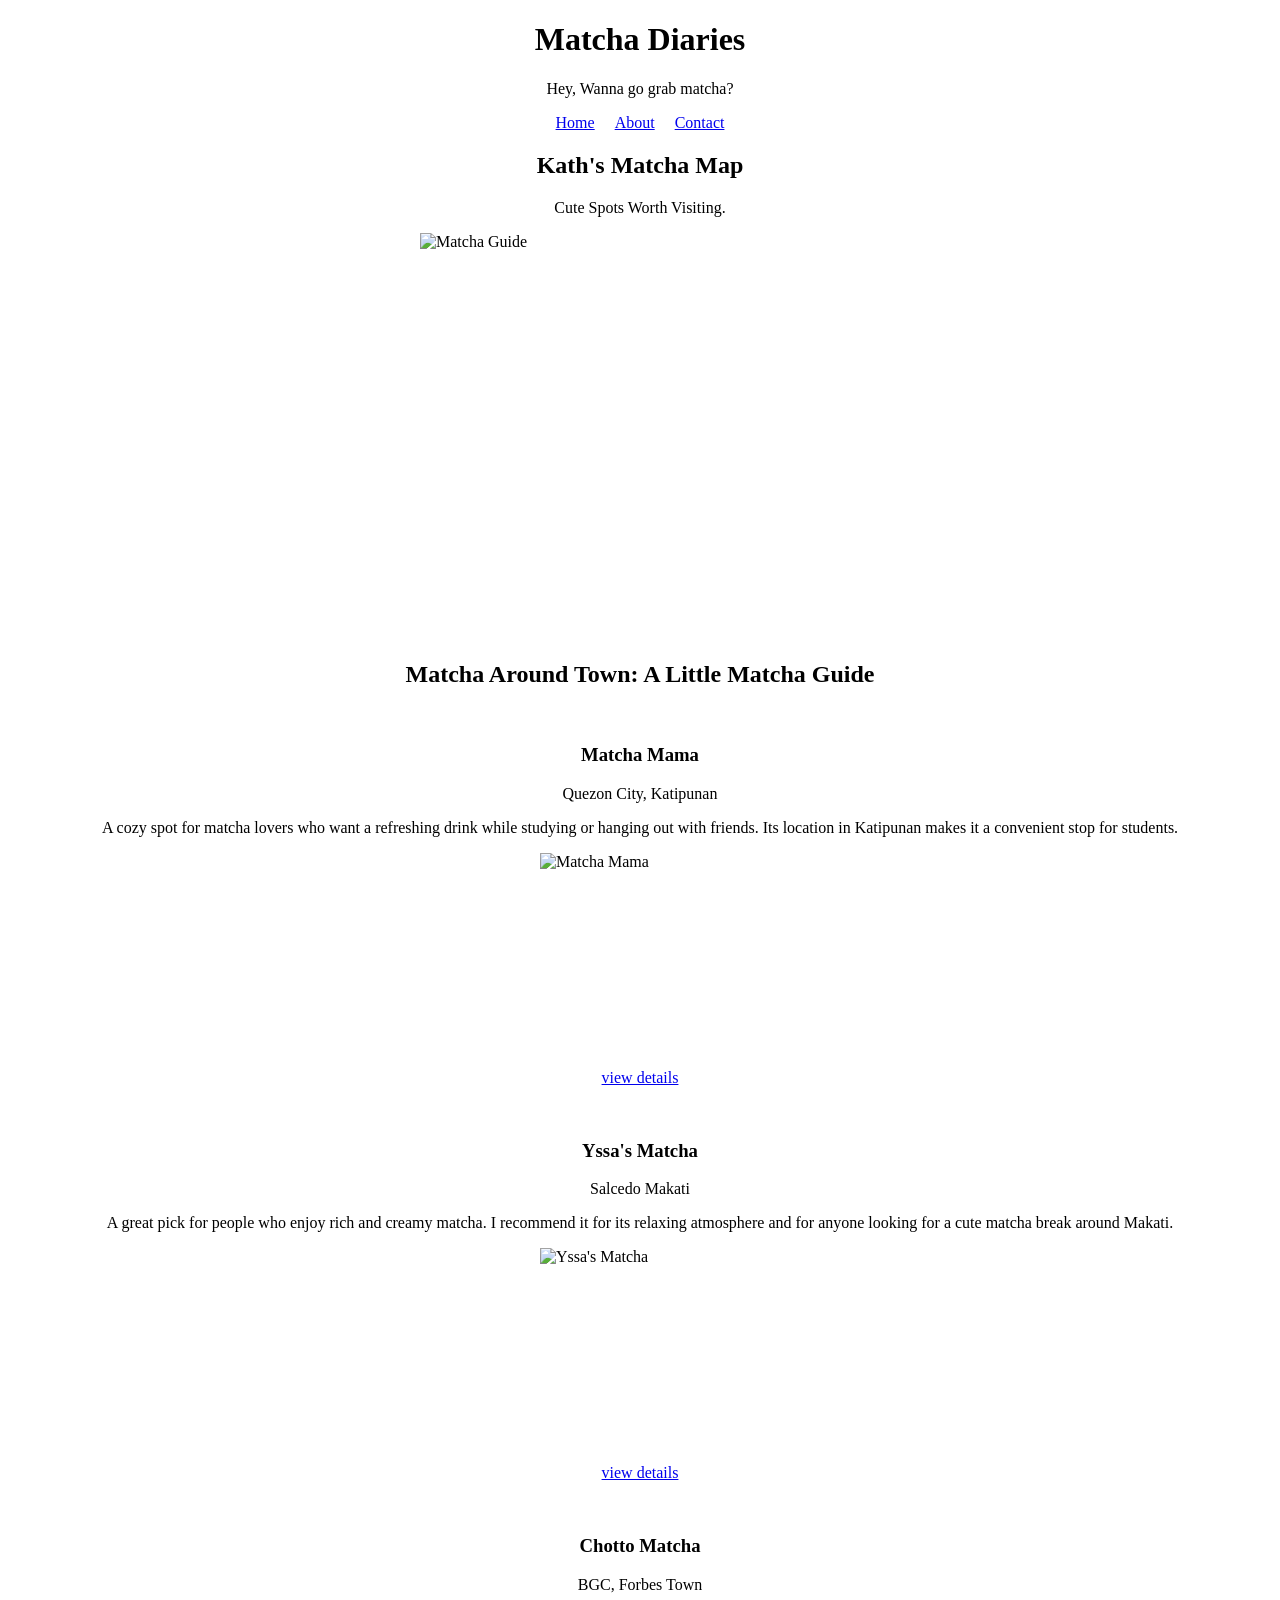
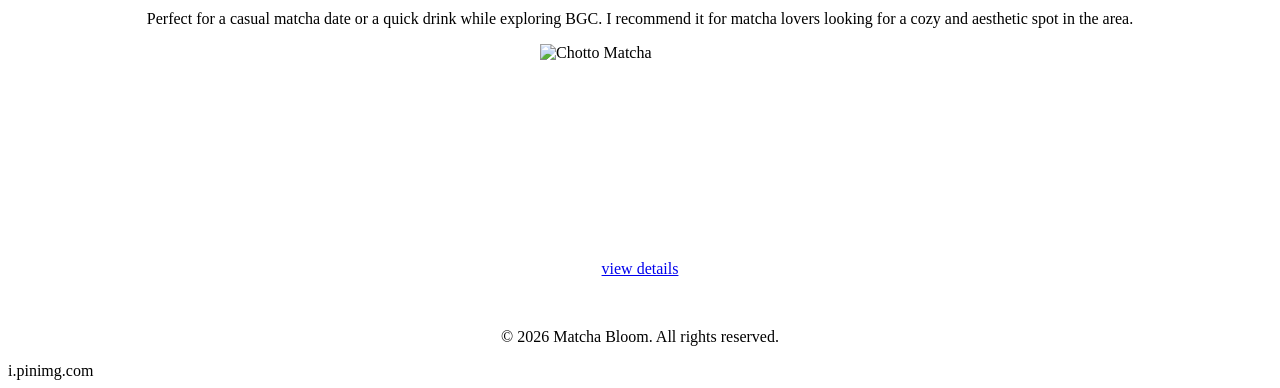
==== index.html @ 276eb251 "Add Matcha Diaries places pages" ====
<!DOCTYPE html>
<html lang="en">

<head>
    <meta charset="UTF-8">
    <meta name="viewport" content="width=device-width, initial-scale=1.0">
    <title>Matcha Bloom</title>
</head>

<body>

    <header>

        <h1 style="text-align: center;">Matcha Diaries</h1>

        <p style="text-align: center;">
            Hey, Wanna go grab matcha?
        </p>

        <nav>
            <ul style="list-style-type: none; display: flex; justify-content: center; gap: 20px; padding: 0;">
                <li><a href="index.html">Home</a></li>
                <li><a href="about.html">About</a></li>
                <li><a href="contact.html">Contact</a></li>
            </ul>
        </nav>

    </header>

    <main>

        <section>
            <h2 style="text-align: center;">Kath's Matcha Map</h2>

            <p style="text-align: center;">
                Cute Spots Worth Visiting.
            </p>

            <img
                src="https://i.pinimg.com/736x/76/2f/31/762f312316159386f76bdb822e0fd903.jpg"
                alt="Matcha Guide"
                width="440"
                height="390"
                style="display: block; margin: 0 auto;"
            >
        </section>

        <br>

        <h2 style="text-align: center;">
            Matcha Around Town: A Little Matcha Guide
        </h2>

        <br>

        <article>
            <h3 style="text-align: center;">Matcha Mama</h3>

            <p style="text-align: center;">
                Quezon City, Katipunan
            </p>

            <p style="text-align: center;">
                A cozy spot for matcha lovers who want a refreshing drink while studying or hanging out with friends.
                Its location in Katipunan makes it a convenient stop for students.
            </p>

            <img
                src="https://lh3.googleusercontent.com/gps-cs-s/AHRPTWlgL-9im_DPPwadS7R16ZFhmi3ZF8VlJ5QzY-qSgIMRmGxxDAw3qnhK0bXBF7n3vlIObvc5PG_6pJaR5ru_okrdhHHp8z4q9GTPbGgtAvFcp2HGwFXoVeqW3Q_lIAGicSPUVOV96bHyBTAB=s1360-w1360-h1020-rw"
                alt="Matcha Mama"
                width="200"
                height="200"
                style="display: block; margin: 0 auto;"
            >
            <p style="text-align: center;"><a href="places/Matcha-Mama.html">view details</a></p>
        </article>

        <br>

        <article>
            <h3 style="text-align: center;">Yssa's Matcha</h3>

            <p style="text-align: center;">
                Salcedo Makati
            </p>

            <p style="text-align: center;">
                A great pick for people who enjoy rich and creamy matcha.
                I recommend it for its relaxing atmosphere and for anyone looking for a cute matcha break around Makati.
            </p>

            <img
                src="https://encrypted-tbn0.gstatic.com/images?q=tbn:ANd9GcSs-7i6i_1rNOAeMB10z0oODsPNltM21rv3yYDmJkPSEdg2WrZWRE9oPMEv&s=10"
                alt="Yssa's Matcha"
                width="200"
                height="200"
                style="display: block; margin: 0 auto;"
            >
             <p style="text-align: center;"><a href="places/Yssas-Matcha.html">view details</a></p>
        </article>

        <br>

        <article>
            <h3 style="text-align: center;">Chotto Matcha</h3>

            <p style="text-align: center;">
                BGC, Forbes Town
            </p>

            <p style="text-align: center;">
                Perfect for a casual matcha date or a quick drink while exploring BGC.
                I recommend it for matcha lovers looking for a cozy and aesthetic spot in the area.
            </p>

            <img
                src="https://preview.redd.it/thoughts-on-chotto-matcha-v0-39ij6lg7xdmf1.jpeg?width=1080&crop=smart&auto=webp&s=4174bb17bd54686600e41b7baa4fd7445a113a6c"
                alt="Chotto Matcha"
                width="200"
                height="200"
                style="display: block; margin: 0 auto;"
            >
            <p style="text-align: center;"><a href="places/Chotto-Matcha.html">view details</a></p>
        </article>

        <br>

    </main>

    <footer>
        <p style="text-align: center;">
            &copy; 2026 Matcha Bloom. All rights reserved.
        </p>
    </footer>

</body>

</html>
i.pinimg.com
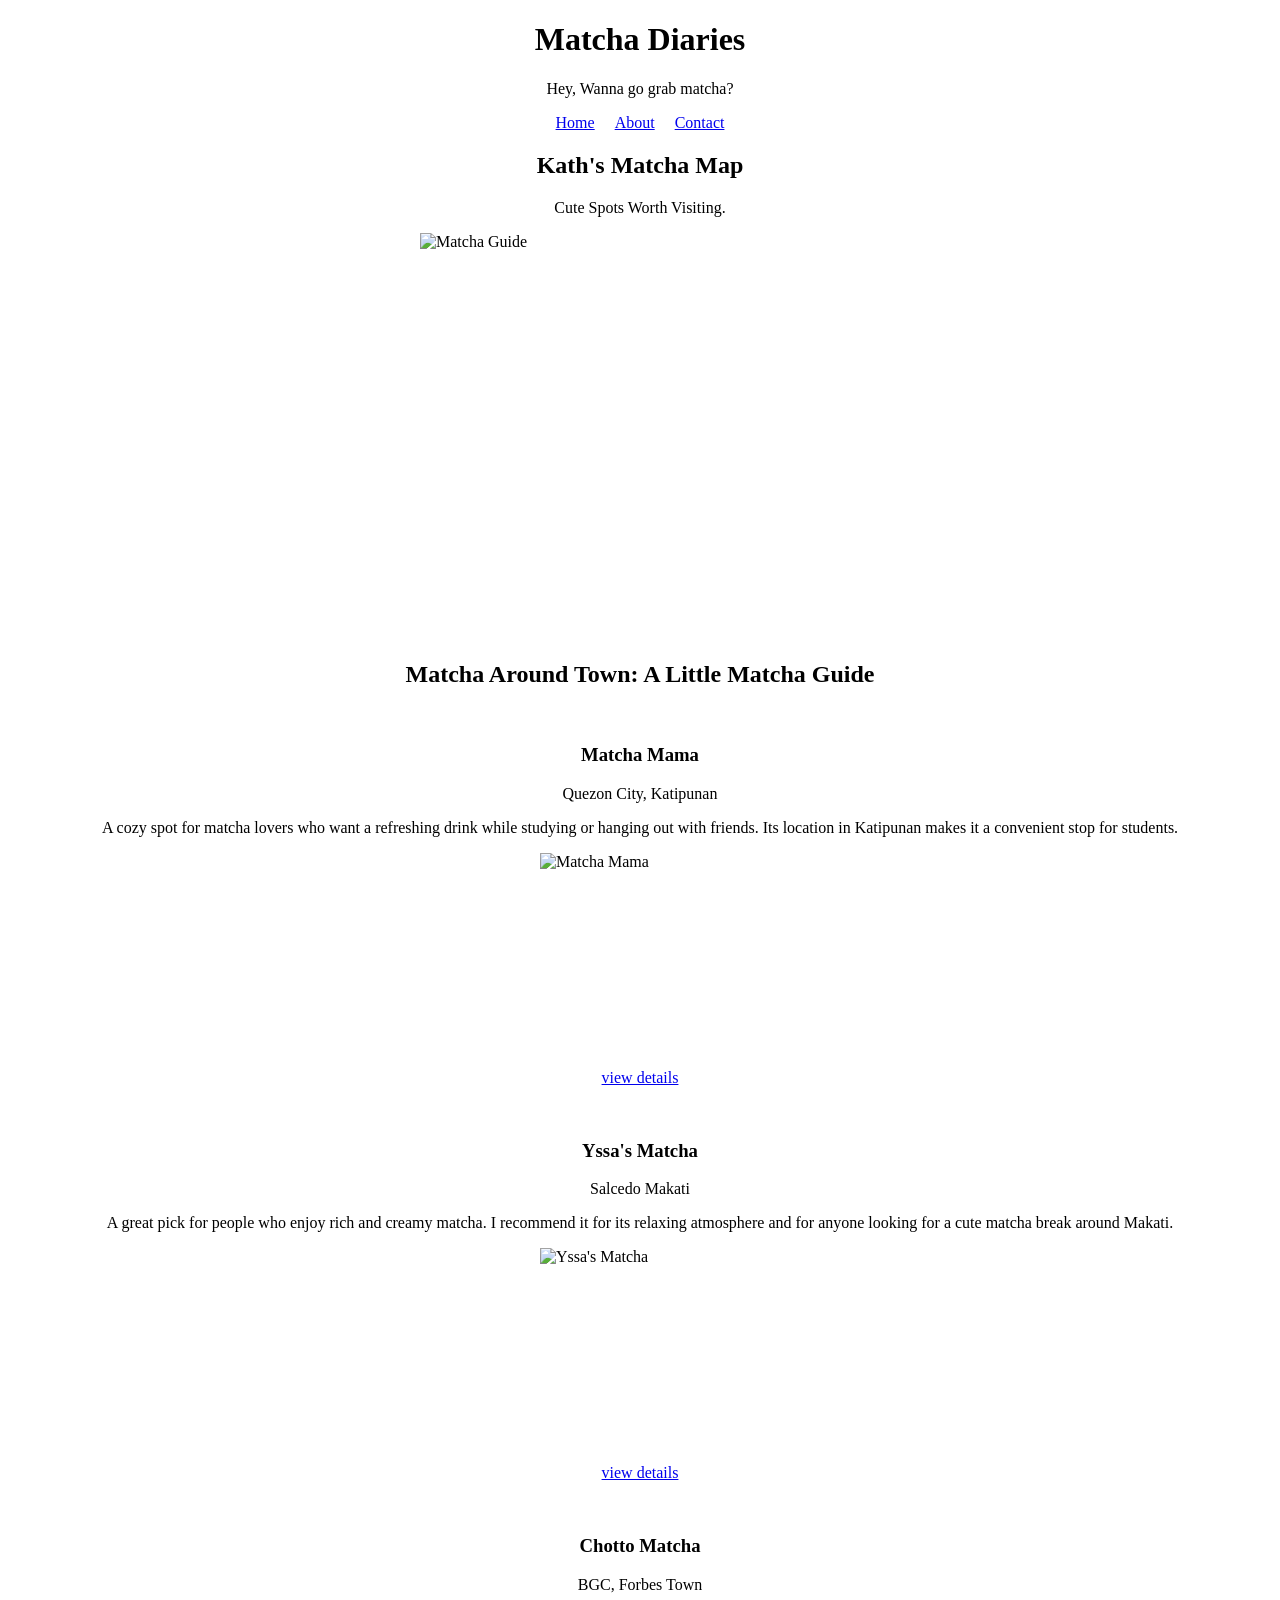
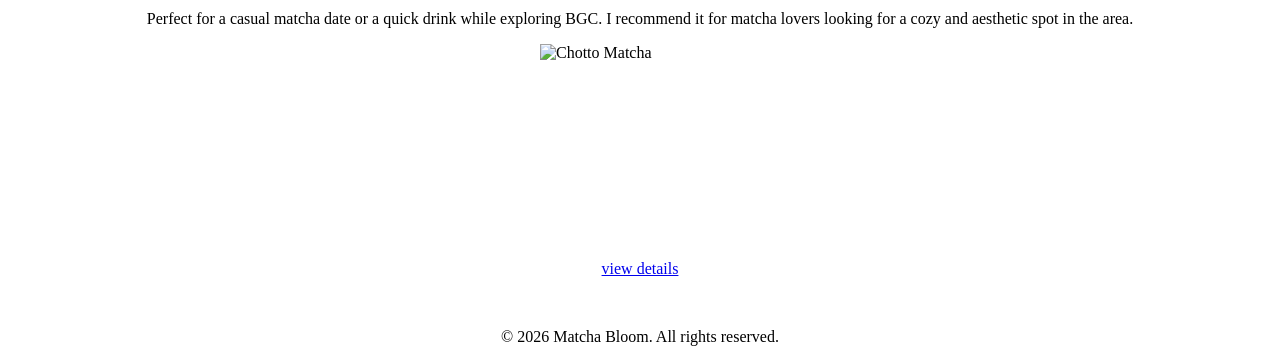
==== commit c3de0551: "Update page" ====
--- a/index.html
+++ b/index.html
@@ -96,7 +96,7 @@
                 height="200"
                 style="display: block; margin: 0 auto;"
             >
-             <p style="text-align: center;"><a href="places/Yssas-Matcha.html">view details</a></p>
+             <p style="text-align: center;"><a href="places/Yssa's-Matcha.html">view details</a></p>
         </article>
 
         <br>
@@ -136,4 +136,3 @@
 </body>
 
 </html>
-i.pinimg.com
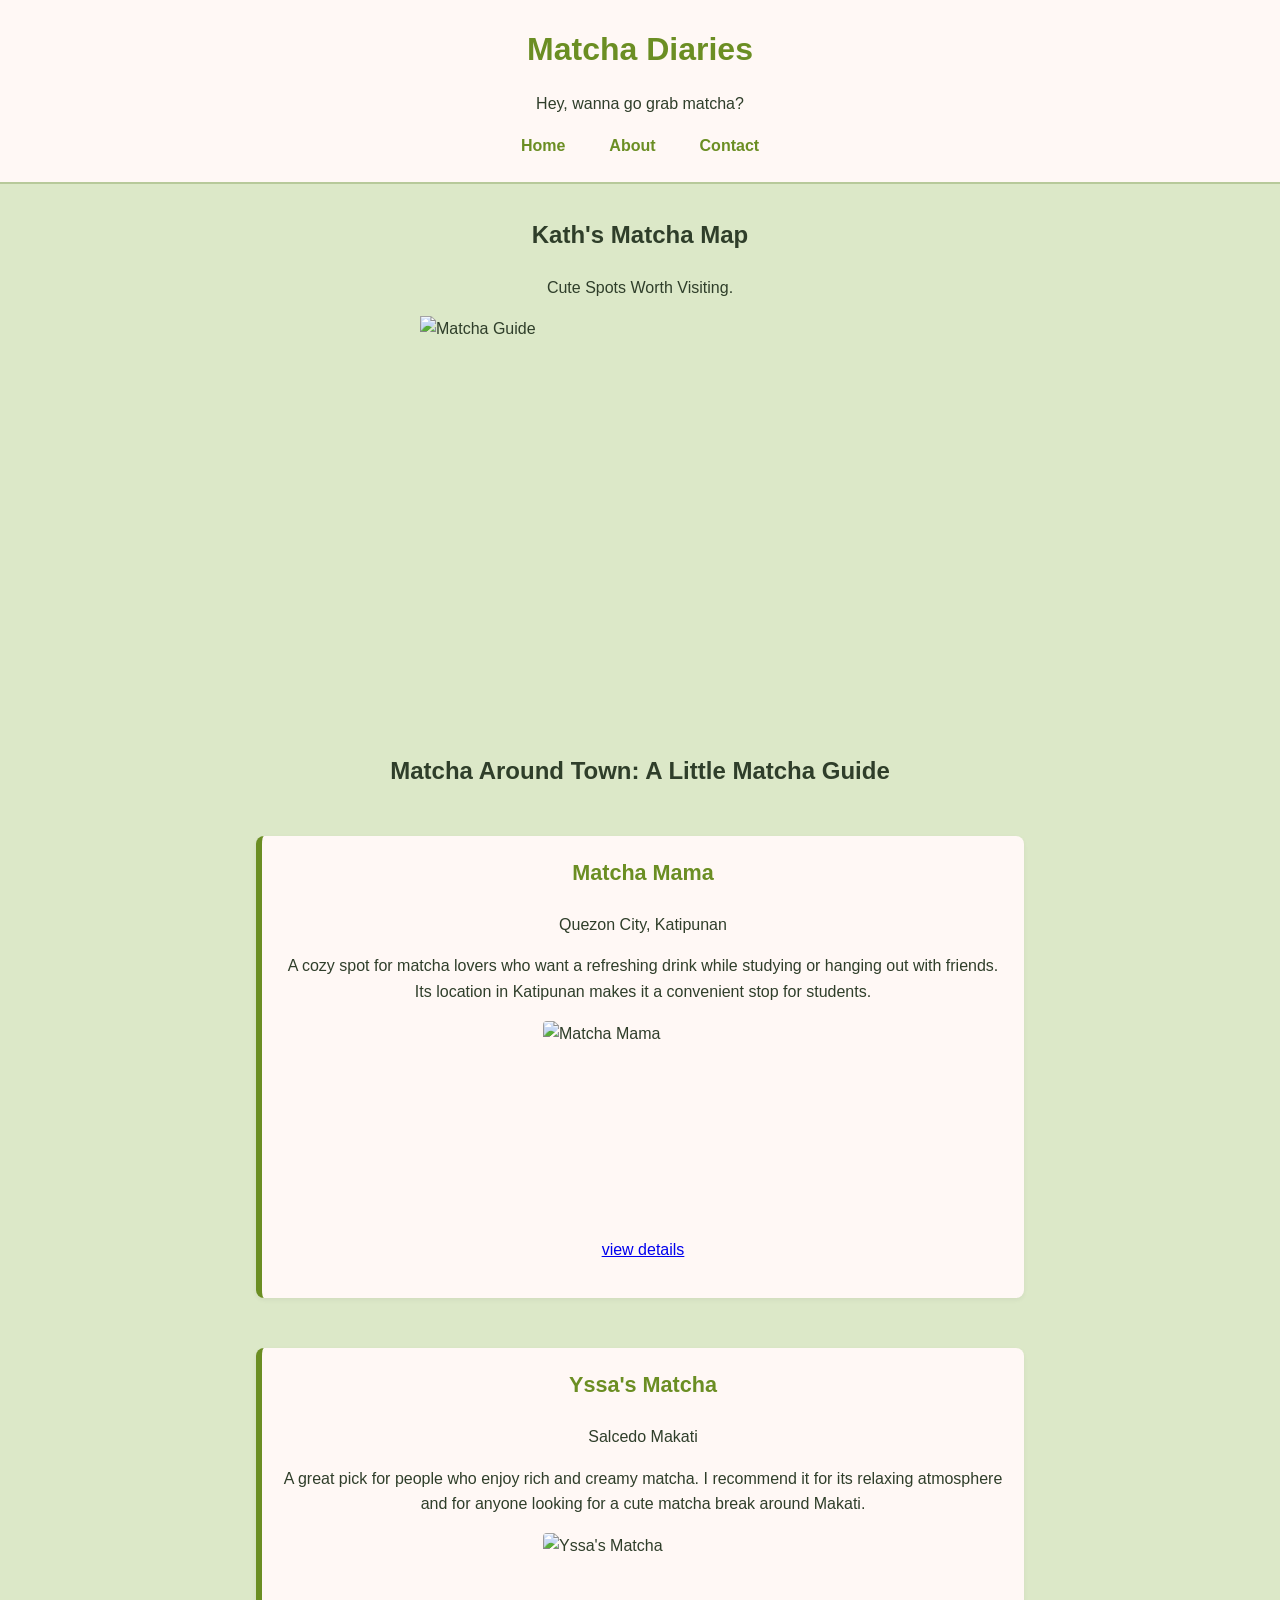
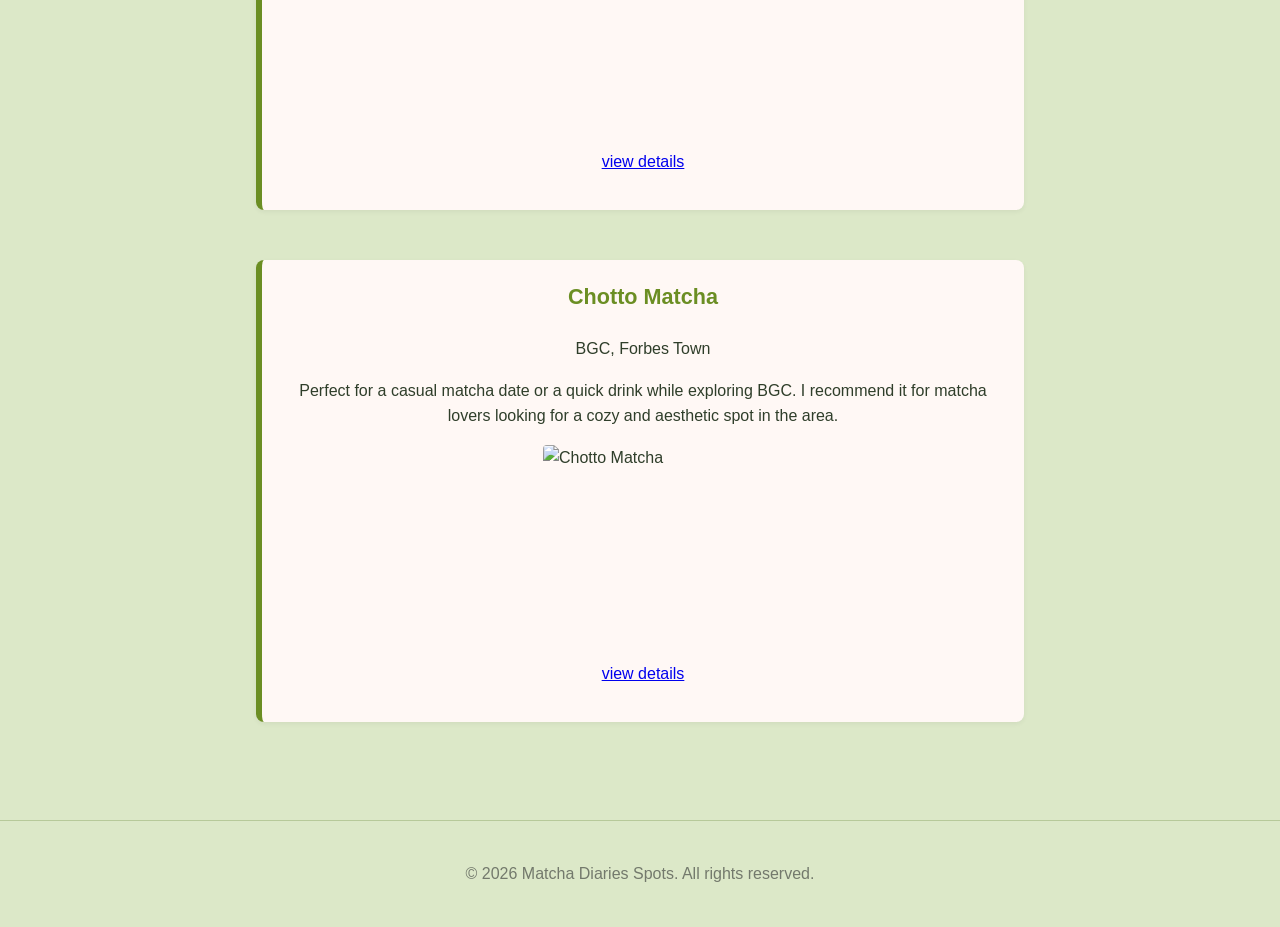
==== commit 806d73e1: "Update color theme" ====
--- a/index.html
+++ b/index.html
@@ -3,8 +3,8 @@
 
 <head>
     <meta charset="UTF-8">
-    <meta name="viewport" content="width=device-width, initial-scale=1.0">
-    <title>Matcha Bloom</title>
+    <title>Matcha Diaries Spots</title>
+    <link rel="stylesheet" href="style.css">
 </head>
 
 <body>
@@ -14,7 +14,7 @@
         <h1 style="text-align: center;">Matcha Diaries</h1>
 
         <p style="text-align: center;">
-            Hey, Wanna go grab matcha?
+            Hey, wanna go grab matcha?
         </p>
 
         <nav>
@@ -53,7 +53,7 @@
 
         <br>
 
-        <article>
+        <article class="place-card"> 
             <h3 style="text-align: center;">Matcha Mama</h3>
 
             <p style="text-align: center;">
@@ -77,7 +77,7 @@
 
         <br>
 
-        <article>
+        <article class="place-card"> 
             <h3 style="text-align: center;">Yssa's Matcha</h3>
 
             <p style="text-align: center;">
@@ -101,7 +101,7 @@
 
         <br>
 
-        <article>
+        <article class="place-card"> 
             <h3 style="text-align: center;">Chotto Matcha</h3>
 
             <p style="text-align: center;">
@@ -129,7 +129,7 @@
 
     <footer>
         <p style="text-align: center;">
-            &copy; 2026 Matcha Bloom. All rights reserved.
+            &copy; 2026 Matcha Diaries Spots. All rights reserved.
         </p>
     </footer>
 
--- a/style.css
+++ b/style.css
@@ -0,0 +1,163 @@
+:root {
+  --brand: #6B8E23;
+  --dark-ink: #2F3E2A;
+  --muted-grey: #73796C;
+  --light-bg: #DCE8C8;
+  --card-bg: #FFF8F5;
+  --border-color: #B7C99A;
+}
+
+* {
+  box-sizing: border-box;
+}
+
+body {
+  font-family: Arial, sans-serif;
+  line-height: 1.6;
+  color: var(--dark-ink);
+  background-color: var(--light-bg);
+  margin: 0;
+  padding: 0;
+}
+
+
+header {
+  background-color: var(--card-bg);
+  border-bottom: 2px solid var(--border-color);
+  padding: 1.5rem;
+  text-align: center;
+}
+
+header h1 {
+  color: var(--brand);
+  margin: 0 0 0.5rem 0;
+}
+
+main {
+  max-width: 800px;
+  margin: 2rem auto;
+  padding: 0 1rem;
+}
+
+footer {
+  text-align: center;
+  padding: 1.5rem;
+  color: var(--muted-grey);
+  border-top: 1px solid var(--border-color);
+  margin-top: 3rem;
+}
+
+
+nav ul {
+  list-style: none;
+  padding: 0;
+  margin: 1rem 0 0 0;
+}
+
+nav li {
+  display: inline-block;
+  margin: 0 0.75rem;
+}
+
+nav a {
+  text-decoration: none;
+  color: var(--brand);
+  font-weight: bold;
+}
+
+nav a:hover {
+  text-decoration: underline;
+}
+
+
+.place-card {
+  background-color: var(--card-bg);
+  border-radius: 8px;
+  padding: 1.25rem; /* At least 16px (20px) */
+  border-left: 6px solid var(--brand);
+  margin-bottom: 1.5rem;
+  box-shadow: 0 2px 5px rgba(0, 0, 0, 0.05);
+}
+
+.place-card h3 {
+  font-size: 1.35rem;
+  color: var(--brand);
+  margin-top: 0;
+}
+
+.place-card img {
+  max-width: 100%;
+  height: auto;
+  border-radius: 4px;
+}
+
+
+table {
+  width: 100%;
+  border-collapse: collapse;
+  margin: 1rem 0;
+  background-color: var(--card-bg);
+}
+
+th, td {
+  padding: 0.75rem;
+  border: 1px solid var(--border-color);
+  text-align: left;
+}
+
+th {
+  background-color: var(--border-color);
+  color: var(--dark-ink);
+}
+
+
+fieldset {
+  border: 1px solid var(--border-color);
+  border-radius: 6px;
+  padding: 1.25rem;
+  margin-bottom: 1.5rem;
+  background-color: var(--card-bg);
+}
+
+legend {
+  font-weight: bold;
+  color: var(--brand);
+  padding: 0 0.5rem;
+}
+
+input[type="text"],
+input[type="email"],
+input[type="number"],
+select,
+textarea {
+  width: 100%;
+  padding: 0.6rem;
+  border: 1px solid var(--muted-grey);
+  border-radius: 4px;
+  font-size: 1rem;
+  margin-top: 0.25rem;
+}
+
+button[type="submit"] {
+  background-color: var(--brand);
+  color: #ffffff;
+  padding: 0.75rem 1.5rem;
+  border: none;
+  border-radius: 4px;
+  font-size: 1rem;
+  cursor: pointer;
+  font-weight: bold;
+}
+
+button[type="submit"]:hover {
+  opacity: 0.9;
+}
+
+
+input:focus,
+select:focus,
+textarea:focus,
+button:focus {
+  outline: 3px solid var(--brand);
+  outline-offset: 2px;
+}
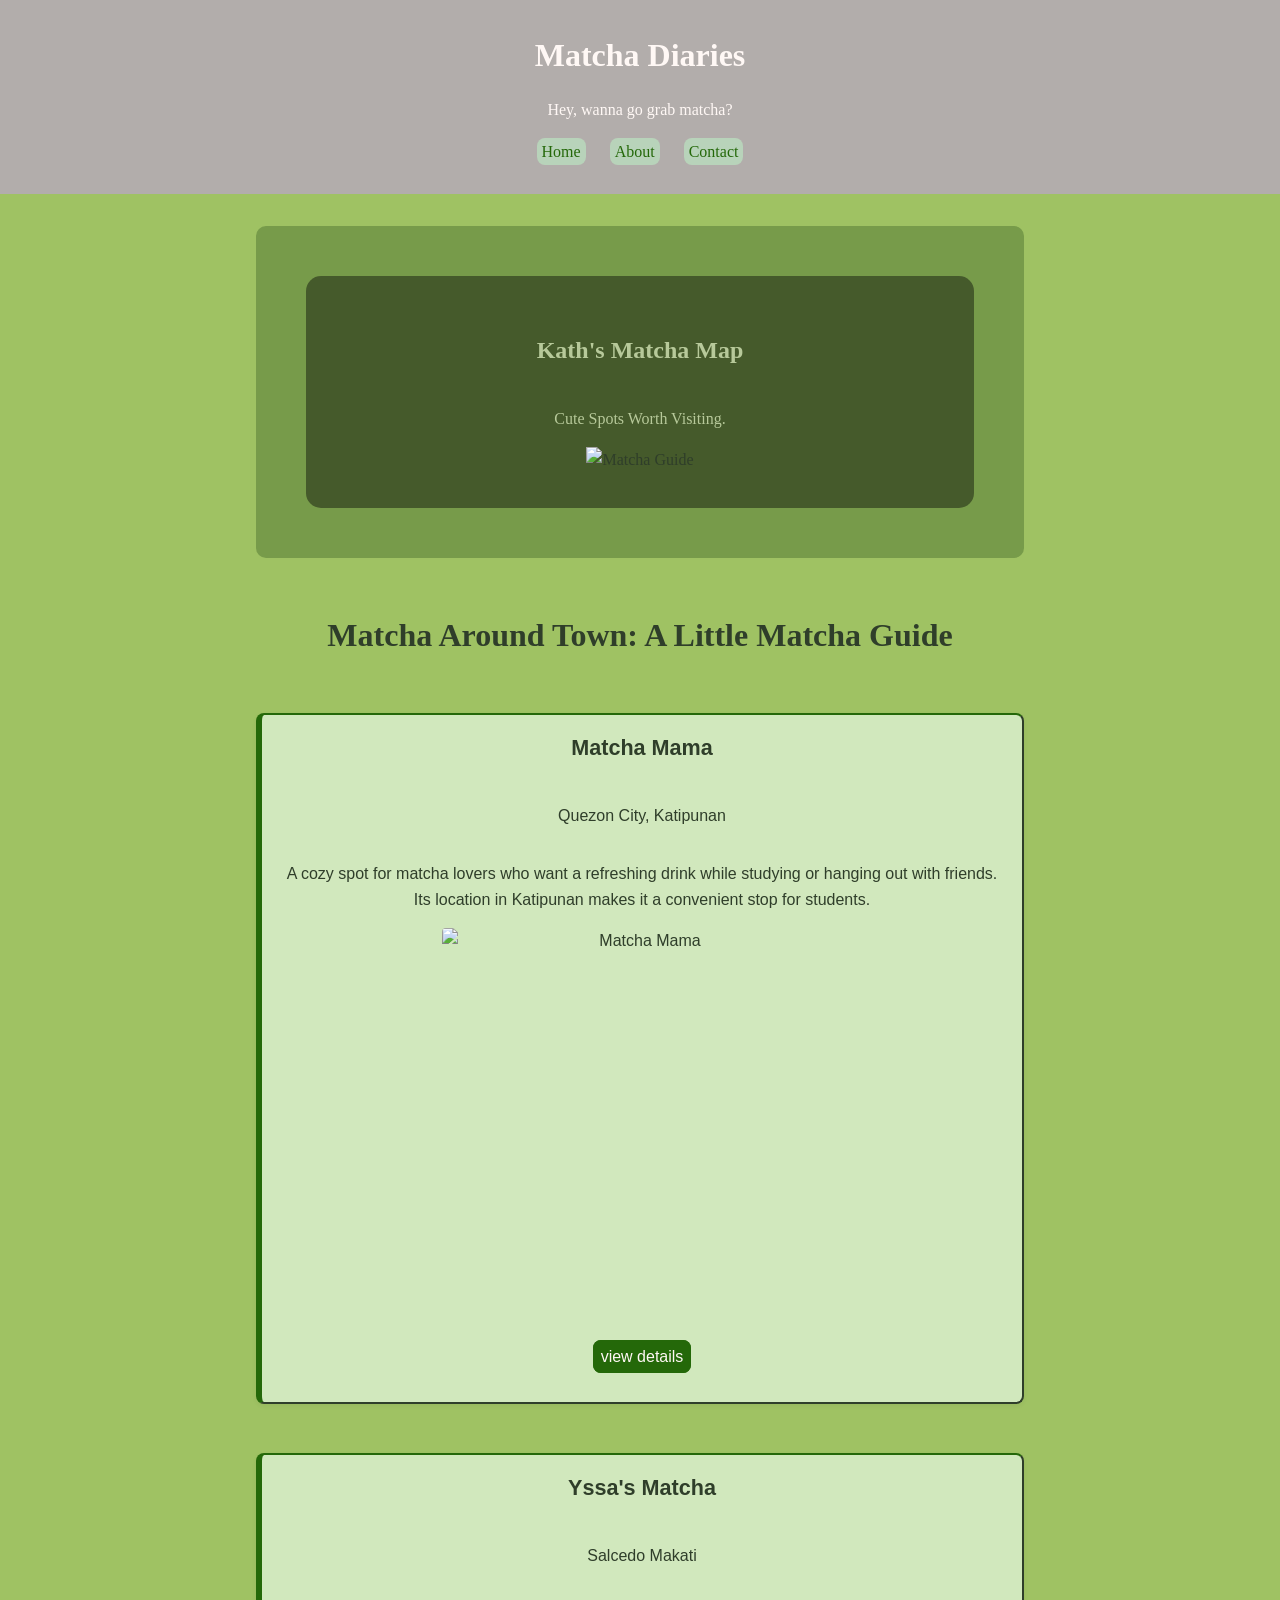
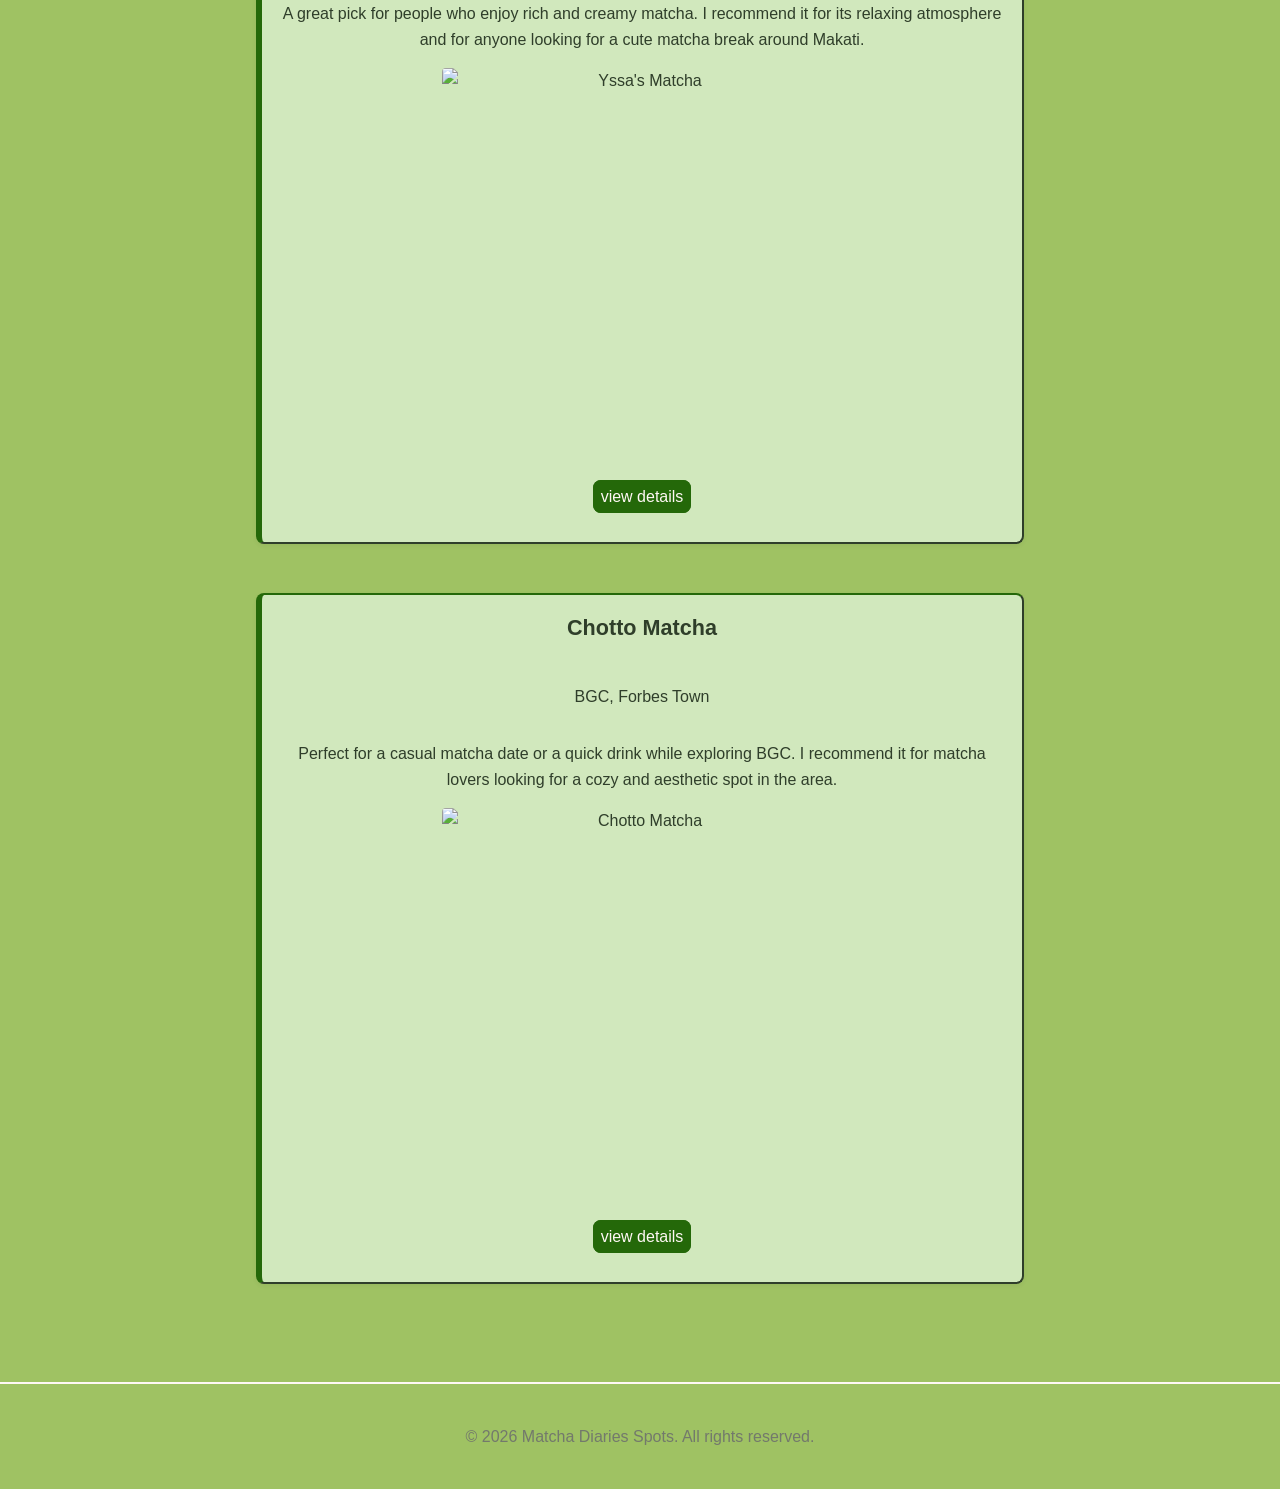
==== commit 86cd9bfc: "Update Matcha theme" ====
--- a/index.html
+++ b/index.html
@@ -11,14 +11,14 @@
 
     <header>
 
-        <h1 style="text-align: center;">Matcha Diaries</h1>
+        <h1>Matcha Diaries</h1>
 
-        <p style="text-align: center;">
+        <p>
             Hey, wanna go grab matcha?
         </p>
 
         <nav>
-            <ul style="list-style-type: none; display: flex; justify-content: center; gap: 20px; padding: 0;">
+            <ul>
                 <li><a href="index.html">Home</a></li>
                 <li><a href="about.html">About</a></li>
                 <li><a href="contact.html">Contact</a></li>
@@ -29,86 +29,77 @@
 
     <main>
 
-        <section>
-            <h2 style="text-align: center;">Kath's Matcha Map</h2>
+        <section class="cover">
+            <div class="overlay">
+            <h2>Kath's Matcha Map</h2>
 
-            <p style="text-align: center;">
+            <p>
                 Cute Spots Worth Visiting.
             </p>
-
+            
             <img
                 src="https://i.pinimg.com/736x/76/2f/31/762f312316159386f76bdb822e0fd903.jpg"
                 alt="Matcha Guide"
-                width="440"
-                height="390"
-                style="display: block; margin: 0 auto;"
             >
+            </div>
         </section>
 
         <br>
 
-        <h2 style="text-align: center;">
+        <h2 id="matcha_around">
             Matcha Around Town: A Little Matcha Guide
         </h2>
 
         <br>
 
         <article class="place-card"> 
-            <h3 style="text-align: center;">Matcha Mama</h3>
+            <h3>Matcha Mama</h3>
 
-            <p style="text-align: center;">
+            <p>
                 Quezon City, Katipunan
             </p>
 
-            <p style="text-align: center;">
+            <p>
                 A cozy spot for matcha lovers who want a refreshing drink while studying or hanging out with friends.
                 Its location in Katipunan makes it a convenient stop for students.
             </p>
 
             <img
                 src="https://lh3.googleusercontent.com/gps-cs-s/AHRPTWlgL-9im_DPPwadS7R16ZFhmi3ZF8VlJ5QzY-qSgIMRmGxxDAw3qnhK0bXBF7n3vlIObvc5PG_6pJaR5ru_okrdhHHp8z4q9GTPbGgtAvFcp2HGwFXoVeqW3Q_lIAGicSPUVOV96bHyBTAB=s1360-w1360-h1020-rw"
-                alt="Matcha Mama"
-                width="200"
-                height="200"
-                style="display: block; margin: 0 auto;"
-            >
-            <p style="text-align: center;"><a href="places/Matcha-Mama.html">view details</a></p>
+                alt="Matcha Mama">
+            <p><a href="places/Matcha-Mama.html">view details</a></p>
         </article>
 
         <br>
 
         <article class="place-card"> 
-            <h3 style="text-align: center;">Yssa's Matcha</h3>
+            <h3>Yssa's Matcha</h3>
 
-            <p style="text-align: center;">
+            <p>
                 Salcedo Makati
             </p>
 
-            <p style="text-align: center;">
+            <p>
                 A great pick for people who enjoy rich and creamy matcha.
                 I recommend it for its relaxing atmosphere and for anyone looking for a cute matcha break around Makati.
             </p>
 
             <img
                 src="https://encrypted-tbn0.gstatic.com/images?q=tbn:ANd9GcSs-7i6i_1rNOAeMB10z0oODsPNltM21rv3yYDmJkPSEdg2WrZWRE9oPMEv&s=10"
-                alt="Yssa's Matcha"
-                width="200"
-                height="200"
-                style="display: block; margin: 0 auto;"
-            >
-             <p style="text-align: center;"><a href="places/Yssa's-Matcha.html">view details</a></p>
+                alt="Yssa's Matcha">
+             <p><a href="places/Yssa's-Matcha.html">view details</a></p>
         </article>
 
         <br>
 
         <article class="place-card"> 
-            <h3 style="text-align: center;">Chotto Matcha</h3>
+            <h3>Chotto Matcha</h3>
 
-            <p style="text-align: center;">
+            <p>
                 BGC, Forbes Town
             </p>
 
-            <p style="text-align: center;">
+            <p>
                 Perfect for a casual matcha date or a quick drink while exploring BGC.
                 I recommend it for matcha lovers looking for a cozy and aesthetic spot in the area.
             </p>
@@ -116,11 +107,8 @@
             <img
                 src="https://preview.redd.it/thoughts-on-chotto-matcha-v0-39ij6lg7xdmf1.jpeg?width=1080&crop=smart&auto=webp&s=4174bb17bd54686600e41b7baa4fd7445a113a6c"
                 alt="Chotto Matcha"
-                width="200"
-                height="200"
-                style="display: block; margin: 0 auto;"
             >
-            <p style="text-align: center;"><a href="places/Chotto-Matcha.html">view details</a></p>
+            <p><a href="places/Chotto-Matcha.html">view details</a></p>
         </article>
 
         <br>
@@ -128,11 +116,11 @@
     </main>
 
     <footer>
-        <p style="text-align: center;">
+        <p>
             &copy; 2026 Matcha Diaries Spots. All rights reserved.
         </p>
     </footer>
 
 </body>
 
-</html>
+</html>
--- a/style.css
+++ b/style.css
@@ -1,8 +1,8 @@
 :root {
-  --brand: #6B8E23;
+  --brand: #246809;
   --dark-ink: #2F3E2A;
   --muted-grey: #73796C;
-  --light-bg: #DCE8C8;
+  --light-bg: #9fc263;
   --card-bg: #FFF8F5;
   --border-color: #B7C99A;
 }
@@ -12,7 +12,11 @@
 }
 
 body {
+  background-image: url("https://i.pinimg.com/736x/9a/aa/e5/9aaae5a7042964f52824dc2bb8130966.jpg");
+  background-size: contain;
+  background-position: unset;
   font-family: Arial, sans-serif;
+  text-align: center;
   line-height: 1.6;
   color: var(--dark-ink);
   background-color: var(--light-bg);
@@ -20,19 +24,124 @@
   padding: 0;
 }
 
-
+#matcha_around {
+  font-size: 2.0rem;
+  font-family: cursive;
+}
+
+section.place_detail {
+  background-color: rgba(190, 248, 200, 0.493);
+  padding: 10px;
+  border: 2px solid var(--dark-ink);
+  border-radius: 10px;
+}
+.place_detail img {
+  border-radius: 1rem;
+  max-width: 100%;
+  height: 300px;
+  width: 300px;
+
+}
+section.cover {
+  background-image: url("https://i.pinimg.com/736x/e9/b4/d2/e9b4d25daec6af280c378d1cd824858b.jpg");
+  border-radius: 10px;
+  padding: 20px;
+  position: relative;
+
+  display: flex;
+  flex-direction: column;
+  justify-content: center;
+}
+section.cover::before {
+    content: "";
+    position: absolute;
+    inset: 0;
+    background: rgba(13, 51, 9, 0.274);
+    border-radius: 10px;
+}
+section.cover > * {
+    position: relative;
+    z-index: 1;
+}
+section.cover h2 {
+    text-align: center;
+    color: var(--border-color);
+}
+section.cover p {
+  color: var(--border-color)
+}
+.send_message {
+  background-color: var(--light-bg);
+  border-radius: 1rem;
+}
+.contact_text {
+  background-color: rgba(190, 248, 200, 0.493);
+  padding: 15px;
+  border: 2px solid var(--dark-ink);
+  border-radius: 1rem;
+}
+.about {
+  background-color: rgba(190, 248, 200, 0.493);
+  padding: 15px;
+  border: 2px solid var(--dark-ink);
+  border-radius: 1rem;
+}
+.overlay {
+ background-color: rgba(0, 0, 0, 0.425);
+ border-radius: 15px;
+ padding: 35px;
+ margin: 30px;
+ position: center;
+ font-family: Cambria, Cochin, Georgia, Times, 'Times New Roman', serif;
+
+ display: flex;
+ flex-direction: column;
+ justify-content: center;
+ align-items: center;
+}
+section img {
+  max-width: 300px;
+  max-height: 300px;
+}
 header {
+  position: relative;
   background-color: var(--card-bg);
-  border-bottom: 2px solid var(--border-color);
-  padding: 1.5rem;
-  text-align: center;
+  background-image: url("https://i.pinimg.com/736x/34/71/df/3471df41c7faadda3bd9bd26f85bfe30.jpg");
+  background-repeat: no-repeat;
+  background-position: center;
+  background-size: cover;
+
+  font-family: Georgia, 'Times New Roman', Times, serif;
+
+  padding: 30px;
+  text-align: center;
+  width: 100%;
+  box-sizing: border-box;
+}
+
+header::before {
+    content: "";
+    position: absolute;
+    inset: 0;
+    background: rgba(0, 0, 0, 0.3);
+}
+
+header > * {
+    position: relative;
+    z-index: 1;
 }
 
 header h1 {
-  color: var(--brand);
+  color: var(--card-bg);
   margin: 0 0 0.5rem 0;
 }
-
+header p {
+  color: var(--card-bg);
+}
+.label {
+  background-color: var(--light-bg);
+  border-radius: 10px;
+}
 main {
   max-width: 800px;
   margin: 2rem auto;
@@ -43,52 +152,93 @@
   text-align: center;
   padding: 1.5rem;
   color: var(--muted-grey);
-  border-top: 1px solid var(--border-color);
+  border-top: 2px solid var(--card-bg);
   margin-top: 3rem;
 }
 
 
+nav {
+    text-align: center;
+}
+
 nav ul {
-  list-style: none;
-  padding: 0;
-  margin: 1rem 0 0 0;
+    list-style: none;
+    padding: 0;
+    margin: 0;
 }
 
 nav li {
-  display: inline-block;
-  margin: 0 0.75rem;
+    display: inline-block;
+    margin: 0 10px;
 }
 
 nav a {
-  text-decoration: none;
-  color: var(--brand);
-  font-weight: bold;
+    color: var(--brand);
+    text-decoration: none;
+    background-color: rgba(190, 248, 200, 0.493);
+    border-radius: 1rch;
+    padding:  5px;
 }
 
 nav a:hover {
-  text-decoration: underline;
+    color: var(--dark-ink);
+    background-color: var(--light-bg);
+}
+
+ul{
+  list-style-type: none;
+}
+
+.place_p {
+  border: 2px solid var(--dark-ink);
+  border-radius: 10px;
+  padding: 15px;
+  background-color: rgba(190, 248, 200, 0.493);
 }
 
 
 .place-card {
-  background-color: var(--card-bg);
+  background-color: rgba(240, 255, 243, 0.63);
   border-radius: 8px;
-  padding: 1.25rem; /* At least 16px (20px) */
+  padding: 16px;
+  border: 2px solid var(--dark-ink);
   border-left: 6px solid var(--brand);
+  border-top: 2px solid var(--brand);
   margin-bottom: 1.5rem;
   box-shadow: 0 2px 5px rgba(0, 0, 0, 0.05);
+  text-align: center;
+
+  display: flex;
+  flex-direction: column;
+  justify-content: center;
+  align-items: center;
 }
 
 .place-card h3 {
   font-size: 1.35rem;
-  color: var(--brand);
+  color: var(--dark-ink);
   margin-top: 0;
 }
 
 .place-card img {
   max-width: 100%;
-  height: auto;
+  height: 400px;
+  width: 400px;
   border-radius: 4px;
+}
+
+.place-card a {
+  color: var(--card-bg);
+  text-decoration: none;
+  background-color: var(--brand);
+  padding: 6px;
+  border-radius: 1rch;
+  border: 2px solid var(--brand);
+}
+
+.place-card a:hover {
+  color: var(--dark-ink);
+  background-color: var(--light-bg);
 }
 
 
@@ -96,27 +246,28 @@
   width: 100%;
   border-collapse: collapse;
   margin: 1rem 0;
-  background-color: var(--card-bg);
+  border-color: var(--dark-ink);
 }
 
 th, td {
   padding: 0.75rem;
-  border: 1px solid var(--border-color);
-  text-align: left;
+  border: 2px solid var(--dark-ink);
+  text-align: center;
+  background-color: rgba(190, 248, 200, 0.493);
 }
 
 th {
-  background-color: var(--border-color);
+  background-color: rgba(190, 248, 200, 0.493);
   color: var(--dark-ink);
 }
 
 
 fieldset {
-  border: 1px solid var(--border-color);
+  border: 2px solid var(--dark-ink);
   border-radius: 6px;
   padding: 1.25rem;
   margin-bottom: 1.5rem;
-  background-color: var(--card-bg);
+  background-color: rgba(190, 248, 200, 0.493);
 }
 
 legend {
@@ -125,10 +276,30 @@
   padding: 0 0.5rem;
 }
 
-input[type="text"],
-input[type="email"],
-input[type="number"],
-select,
+input[type="text"] {
+  background-color: rgba(190, 248, 200, 0.493);
+  border-radius: 1rch;
+  width: 400px;
+  height: 30px;
+}
+input[type="email"] {
+  background-color: rgba(190, 248, 200, 0.493);
+  border-radius: 1rch;
+  width: 400px;
+  height: 30px;
+}
+input[type="number"] {
+  background-color: rgba(190, 248, 200, 0.493);
+  border-radius: 15px;
+  width: 400px;
+  height: 30px;
+}
+select{
+  background-color: rgba(190, 248, 200, 0.493);
+  border-radius: 1rch;
+  width: 400px;
+  height: 30px;
+}
 textarea {
   width: 100%;
   padding: 0.6rem;
@@ -136,6 +307,18 @@
   border-radius: 4px;
   font-size: 1rem;
   margin-top: 0.25rem;
+  background-color: rgba(190, 248, 200, 0.493);
+}
+
+form {
+  
+  border-radius: 15px;
+  padding: 15px;
+}
+
+form.product_form {
+  border: 2px solid var(--dark-ink);
+  background-color: rgba(190, 248, 200, 0.493);
 }
 
 button[type="submit"] {
@@ -153,7 +336,6 @@
   opacity: 0.9;
 }
 
-
 input:focus,
 select:focus,
 textarea:focus,
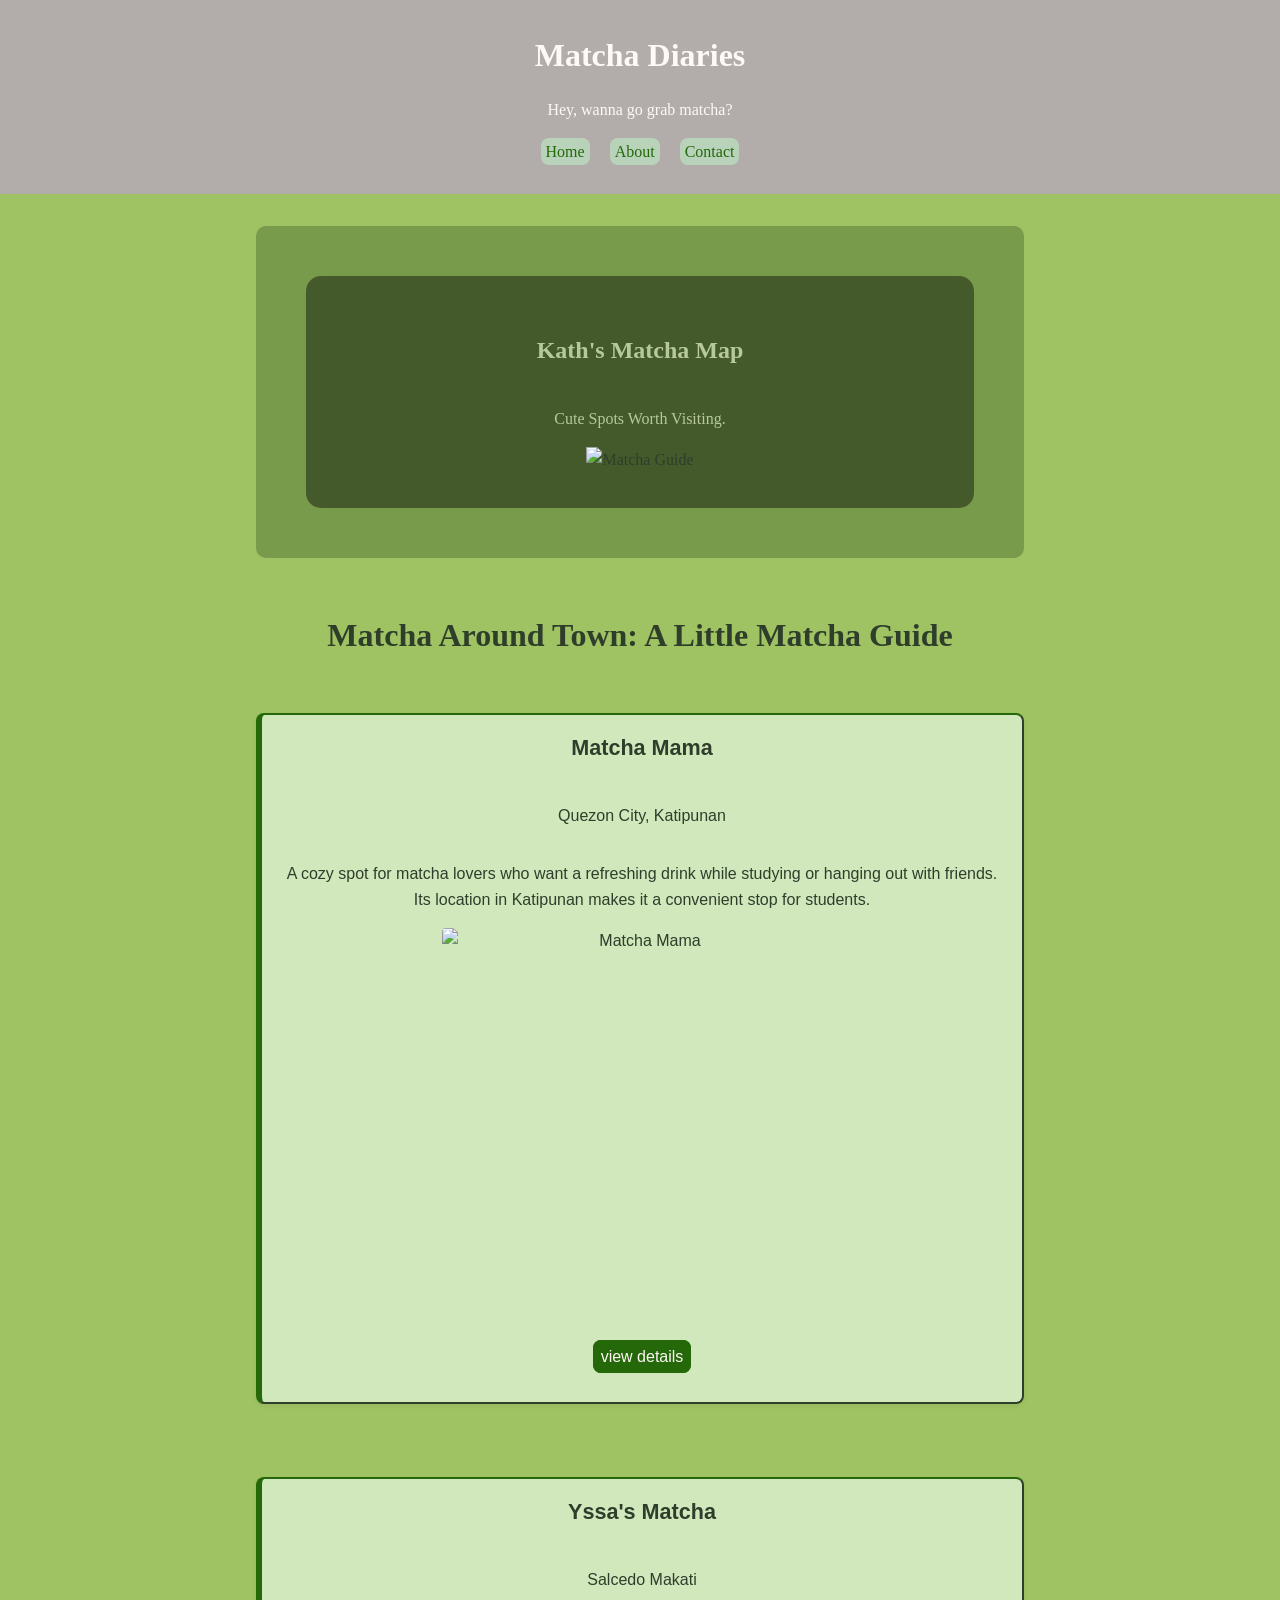
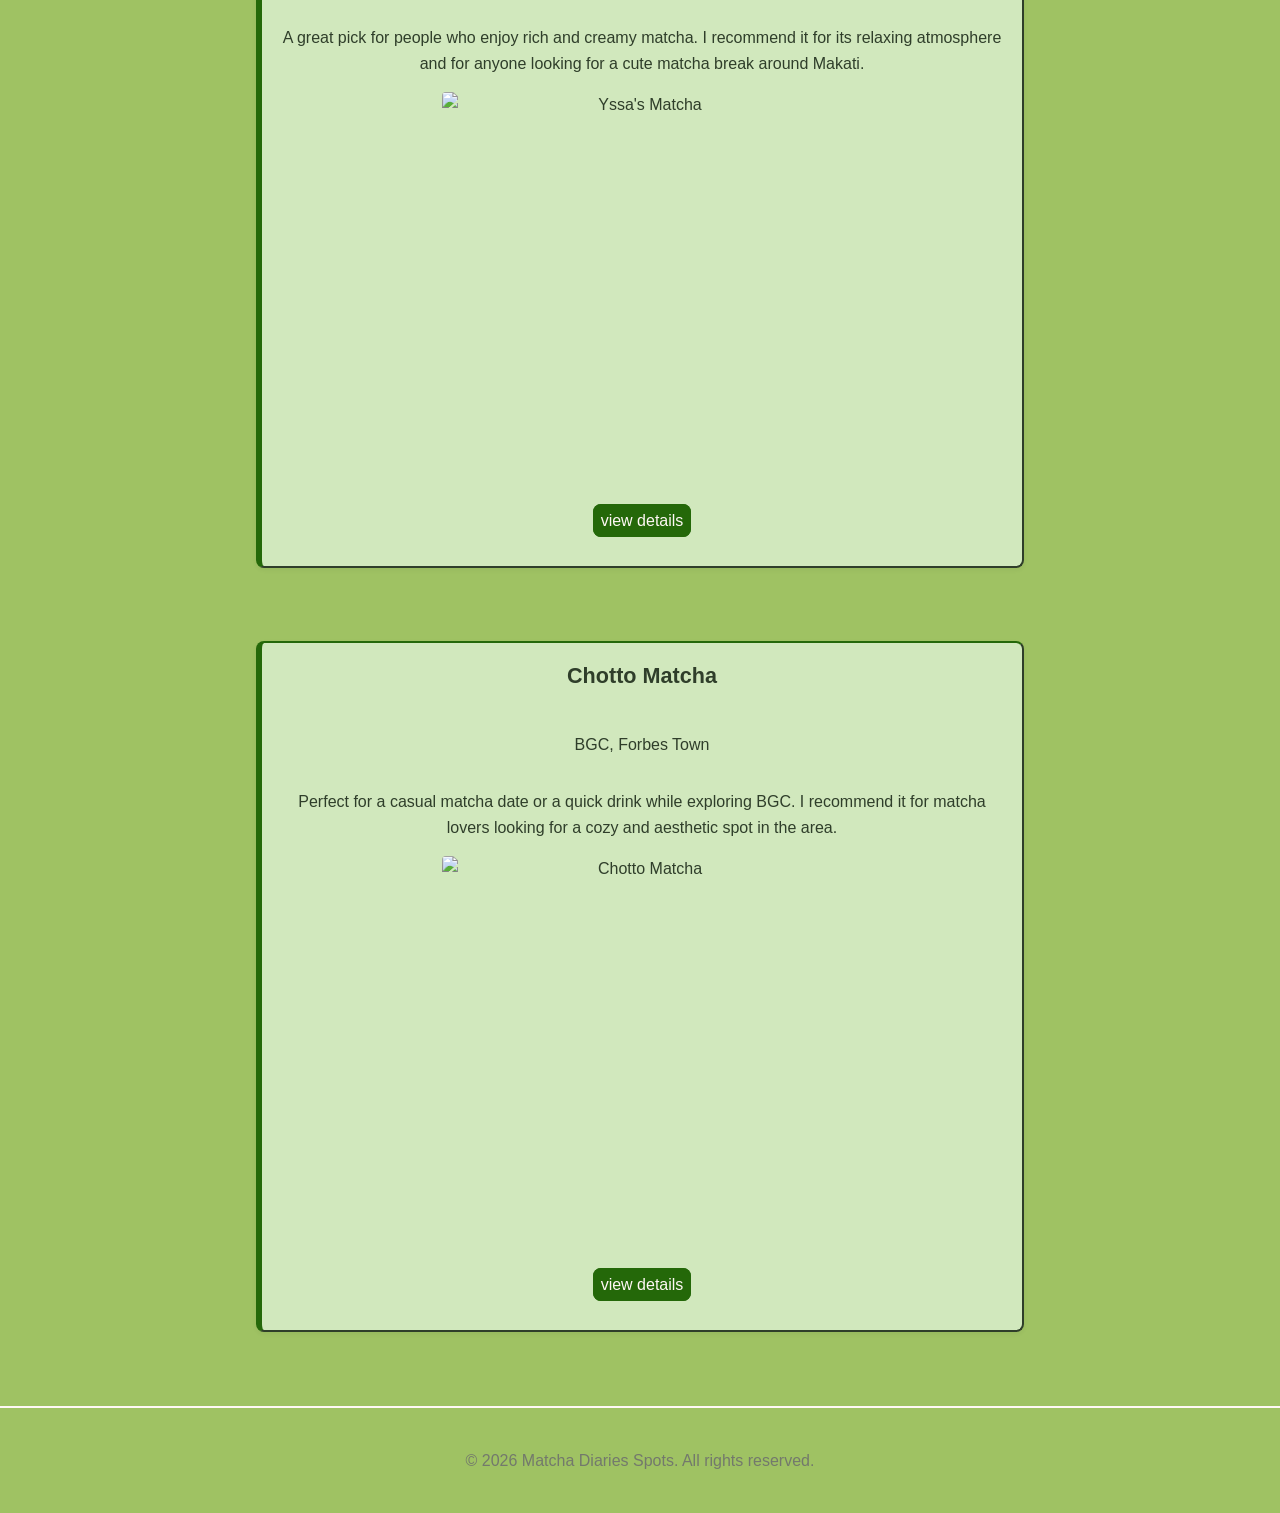
==== commit a271b41d: "Update website theme" ====
--- a/index.html
+++ b/index.html
@@ -10,12 +10,13 @@
 <body>
 
     <header>
-
+        <div>
         <h1>Matcha Diaries</h1>
 
         <p>
             Hey, wanna go grab matcha?
         </p>
+        </div>
 
         <nav>
             <ul>
@@ -51,7 +52,7 @@
         </h2>
 
         <br>
-
+        <div class="place-grid">
         <article class="place-card"> 
             <h3>Matcha Mama</h3>
 
@@ -110,6 +111,7 @@
             >
             <p><a href="places/Chotto-Matcha.html">view details</a></p>
         </article>
+        </div>
 
         <br>
 
--- a/style.css
+++ b/style.css
@@ -124,6 +124,10 @@
     position: absolute;
     inset: 0;
     background: rgba(0, 0, 0, 0.3);
+
+    display: flex;
+    justify-content: space-between;
+    align-items: center;
 }
 
 header > * {
@@ -165,11 +169,11 @@
     list-style: none;
     padding: 0;
     margin: 0;
-}
-
-nav li {
-    display: inline-block;
-    margin: 0 10px;
+  
+    display: flex;
+    justify-content: center;
+    flex-wrap: wrap;
+    gap: 20px;
 }
 
 nav a {
@@ -196,7 +200,11 @@
   background-color: rgba(190, 248, 200, 0.493);
 }
 
-
+.place-grid {
+  display: flex;
+  flex-wrap: wrap;
+  gap: 24px;
+}
 .place-card {
   background-color: rgba(240, 255, 243, 0.63);
   border-radius: 8px;
@@ -204,7 +212,6 @@
   border: 2px solid var(--dark-ink);
   border-left: 6px solid var(--brand);
   border-top: 2px solid var(--brand);
-  margin-bottom: 1.5rem;
   box-shadow: 0 2px 5px rgba(0, 0, 0, 0.05);
   text-align: center;
 
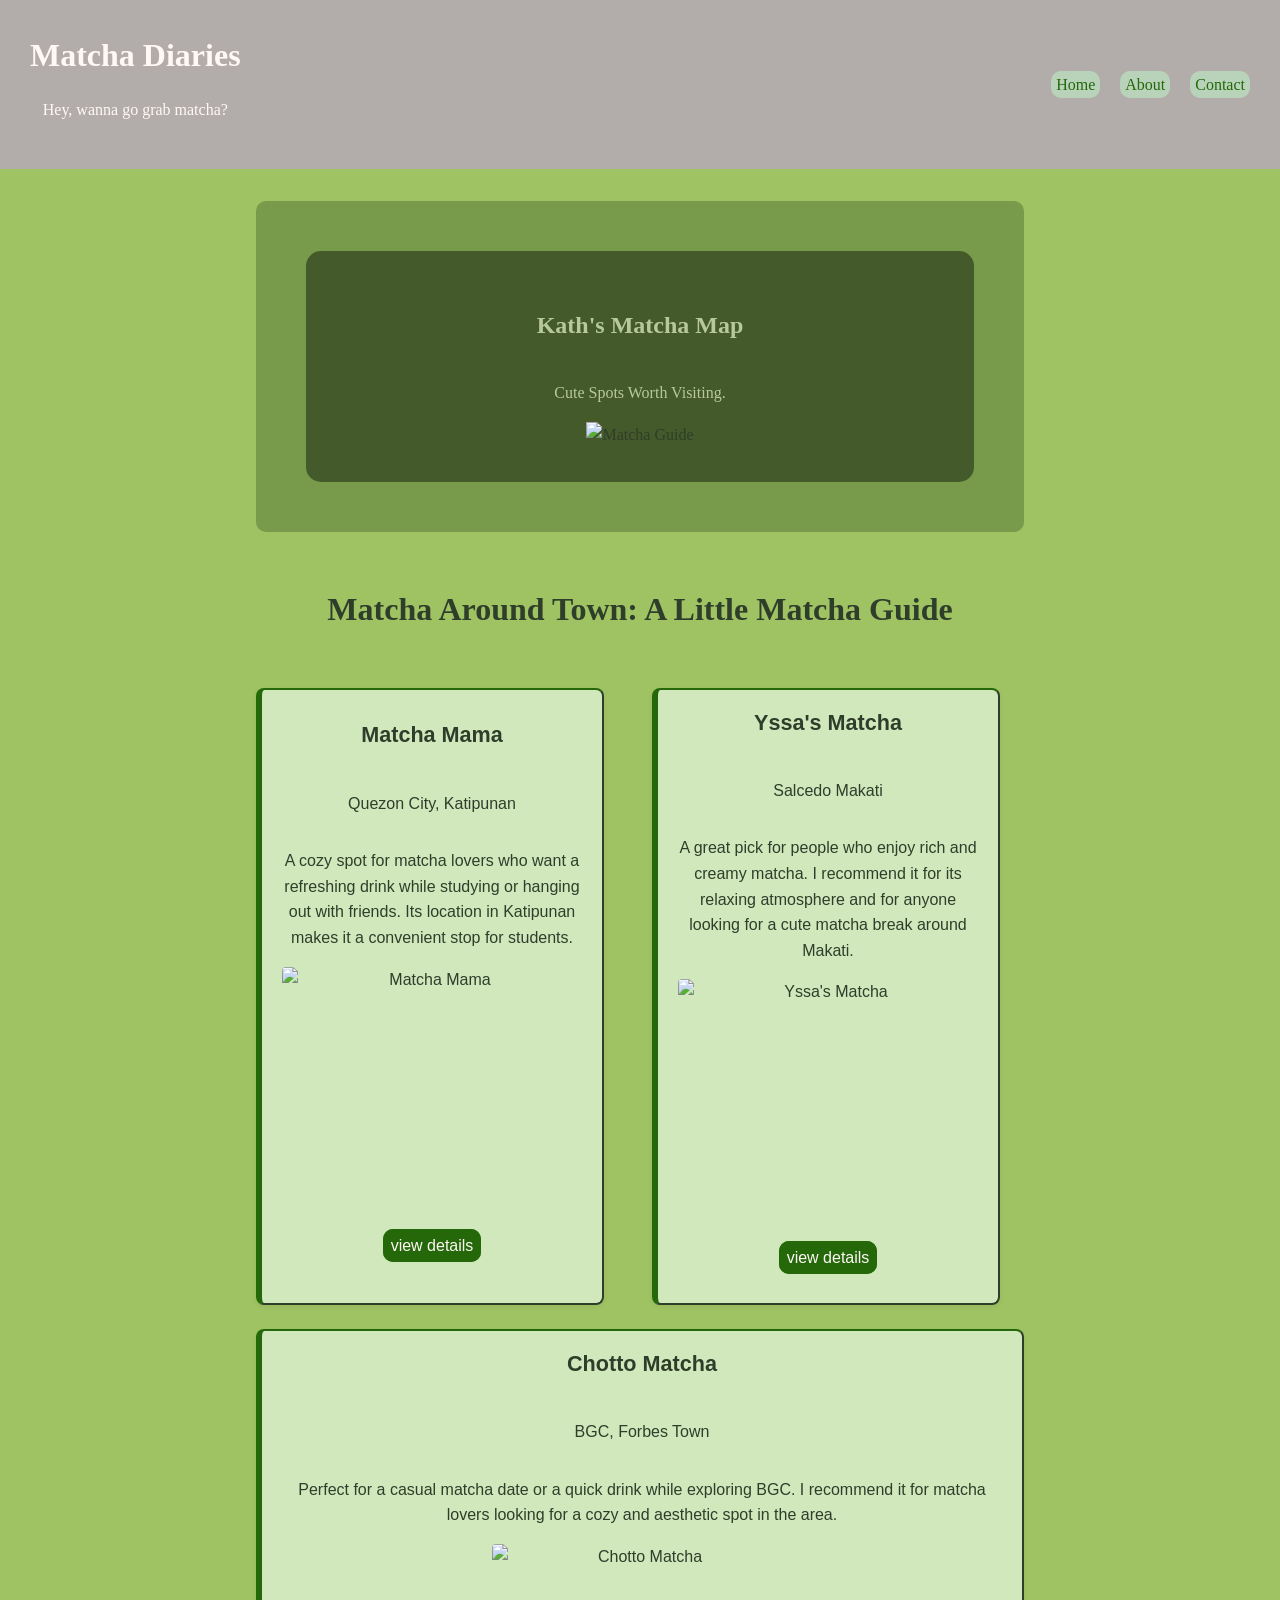
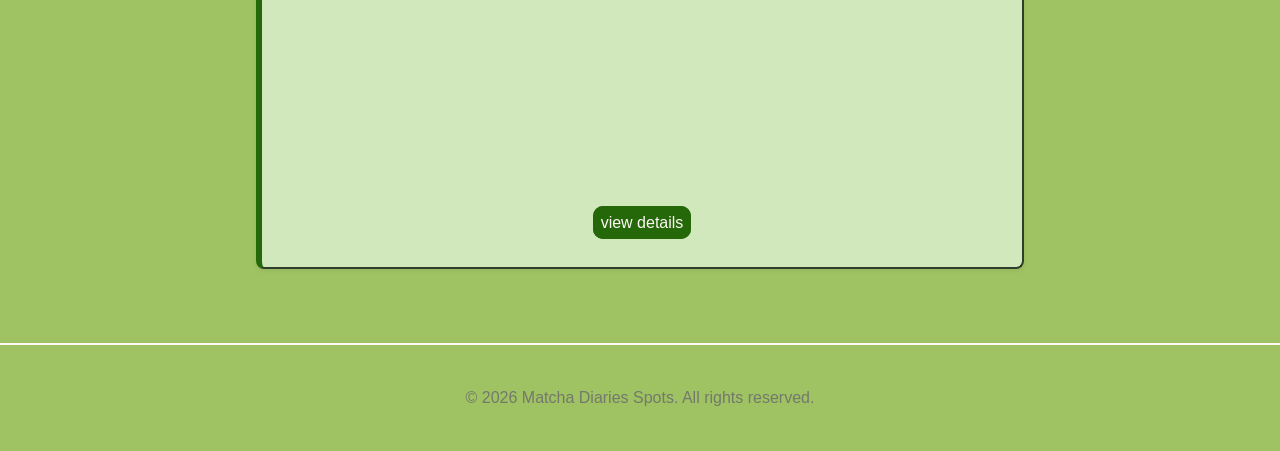
==== commit 2be3e167: "Update website theme" ====
--- a/index.html
+++ b/index.html
@@ -66,7 +66,7 @@
             </p>
 
             <img
-                src="https://lh3.googleusercontent.com/gps-cs-s/AHRPTWlgL-9im_DPPwadS7R16ZFhmi3ZF8VlJ5QzY-qSgIMRmGxxDAw3qnhK0bXBF7n3vlIObvc5PG_6pJaR5ru_okrdhHHp8z4q9GTPbGgtAvFcp2HGwFXoVeqW3Q_lIAGicSPUVOV96bHyBTAB=s1360-w1360-h1020-rw"
+                src="https://lh3.googleusercontent.com/gps-cs-s/AHRPTWm66MC9DvbE8rvvhPfIpCgBcdc7aY50VchoPN-IiaSv8JOrzuiWiPfVCBTuHcjmhPcv7U7Xg43Mwkp3mskaAhrIHMyeX8cR4J7KukERyn7oHtTRrruGWdxE8hQf9ctuL9i9YOSvHUnNu2uQ=s1360-w1360-h1020-rw"
                 alt="Matcha Mama">
             <p><a href="places/Matcha-Mama.html">view details</a></p>
         </article>
--- a/style.css
+++ b/style.css
@@ -25,7 +25,7 @@
 }
 
 #matcha_around {
-  font-size: 2.0rem;
+  font-size: 2rem;
   font-family: cursive;
 }
 
@@ -35,15 +35,24 @@
   border: 2px solid var(--dark-ink);
   border-radius: 10px;
 }
+
 .place_detail img {
   border-radius: 1rem;
   max-width: 100%;
+  width: 300px;
   height: 300px;
-  width: 300px;
-
-}
+  object-fit: cover;
+}
+
+section img {
+  max-width: 100%;
+  max-height: 300px;
+}
+
 section.cover {
   background-image: url("https://i.pinimg.com/736x/e9/b4/d2/e9b4d25daec6af280c378d1cd824858b.jpg");
+  background-size: cover;
+  background-position: center;
   border-radius: 10px;
   padding: 20px;
   position: relative;
@@ -52,57 +61,73 @@
   flex-direction: column;
   justify-content: center;
 }
+
 section.cover::before {
-    content: "";
-    position: absolute;
-    inset: 0;
-    background: rgba(13, 51, 9, 0.274);
-    border-radius: 10px;
-}
+  content: "";
+  position: absolute;
+  inset: 0;
+  background: rgba(13, 51, 9, 0.274);
+  border-radius: 10px;
+}
+
 section.cover > * {
-    position: relative;
-    z-index: 1;
-}
+  position: relative;
+  z-index: 1;
+}
+
 section.cover h2 {
-    text-align: center;
-    color: var(--border-color);
-}
+  text-align: center;
+  color: var(--border-color);
+}
+
 section.cover p {
-  color: var(--border-color)
-}
+  color: var(--border-color);
+}
+
 .send_message {
   background-color: var(--light-bg);
   border-radius: 1rem;
 }
+
 .contact_text {
   background-color: rgba(190, 248, 200, 0.493);
   padding: 15px;
   border: 2px solid var(--dark-ink);
   border-radius: 1rem;
 }
+
 .about {
   background-color: rgba(190, 248, 200, 0.493);
   padding: 15px;
   border: 2px solid var(--dark-ink);
   border-radius: 1rem;
 }
+
+.place_p {
+  border: 2px solid var(--dark-ink);
+  border-radius: 10px;
+  padding: 15px;
+  background-color: rgba(190, 248, 200, 0.493);
+}
+
+.label {
+  background-color: var(--light-bg);
+  border-radius: 10px;
+}
+
 .overlay {
- background-color: rgba(0, 0, 0, 0.425);
- border-radius: 15px;
- padding: 35px;
- margin: 30px;
- position: center;
- font-family: Cambria, Cochin, Georgia, Times, 'Times New Roman', serif;
-
- display: flex;
- flex-direction: column;
- justify-content: center;
- align-items: center;
-}
-section img {
-  max-width: 300px;
-  max-height: 300px;
-}
+  background-color: rgba(0, 0, 0, 0.425);
+  border-radius: 15px;
+  padding: 35px;
+  margin: 30px;
+  font-family: Cambria, Cochin, Georgia, Times, "Times New Roman", serif;
+
+  display: flex;
+  flex-direction: column;
+  justify-content: center;
+  align-items: center;
+}
+
 header {
   position: relative;
   background-color: var(--card-bg);
@@ -111,93 +136,74 @@
   background-position: center;
   background-size: cover;
 
-  font-family: Georgia, 'Times New Roman', Times, serif;
+  font-family: Georgia, "Times New Roman", Times, serif;
 
   padding: 30px;
   text-align: center;
   width: 100%;
-  box-sizing: border-box;
+
+  display: flex;
+  justify-content: space-between;
+  align-items: center;
 }
 
 header::before {
-    content: "";
-    position: absolute;
-    inset: 0;
-    background: rgba(0, 0, 0, 0.3);
-
-    display: flex;
-    justify-content: space-between;
-    align-items: center;
+  content: "";
+  position: absolute;
+  inset: 0;
+  background: rgba(0, 0, 0, 0.3);
 }
 
 header > * {
-    position: relative;
-    z-index: 1;
+  position: relative;
+  z-index: 1;
 }
 
 header h1 {
   color: var(--card-bg);
   margin: 0 0 0.5rem 0;
 }
+
 header p {
   color: var(--card-bg);
 }
-.label {
-  background-color: var(--light-bg);
-  border-radius: 10px;
-}
+
+nav {
+  text-align: center;
+}
+
+nav ul {
+  list-style: none;
+  padding: 0;
+  margin: 0;
+
+  display: flex;
+  justify-content: center;
+  flex-wrap: wrap;
+  gap: 20px;
+}
+
+nav a {
+  color: var(--brand);
+  text-decoration: none;
+  background-color: rgba(190, 248, 200, 0.493);
+  border-radius: 10px;
+  padding: 5px;
+}
+
+nav a:hover {
+  color: var(--dark-ink);
+  background-color: var(--light-bg);
+}
+
 main {
   max-width: 800px;
   margin: 2rem auto;
   padding: 0 1rem;
 }
 
-footer {
-  text-align: center;
-  padding: 1.5rem;
-  color: var(--muted-grey);
-  border-top: 2px solid var(--card-bg);
-  margin-top: 3rem;
-}
-
-
-nav {
-    text-align: center;
-}
-
-nav ul {
-    list-style: none;
-    padding: 0;
-    margin: 0;
-  
-    display: flex;
-    justify-content: center;
-    flex-wrap: wrap;
-    gap: 20px;
-}
-
-nav a {
-    color: var(--brand);
-    text-decoration: none;
-    background-color: rgba(190, 248, 200, 0.493);
-    border-radius: 1rch;
-    padding:  5px;
-}
-
-nav a:hover {
-    color: var(--dark-ink);
-    background-color: var(--light-bg);
-}
-
-ul{
+ul {
   list-style-type: none;
-}
-
-.place_p {
-  border: 2px solid var(--dark-ink);
-  border-radius: 10px;
-  padding: 15px;
-  background-color: rgba(190, 248, 200, 0.493);
 }
 
 .place-grid {
@@ -205,20 +211,27 @@
   flex-wrap: wrap;
   gap: 24px;
 }
+
 .place-card {
   background-color: rgba(240, 255, 243, 0.63);
   border-radius: 8px;
   padding: 16px;
+
   border: 2px solid var(--dark-ink);
   border-left: 6px solid var(--brand);
   border-top: 2px solid var(--brand);
+
   box-shadow: 0 2px 5px rgba(0, 0, 0, 0.05);
+
   text-align: center;
 
   display: flex;
   flex-direction: column;
   justify-content: center;
   align-items: center;
+
+  flex: 1 1 240px;
+  min-width: 0;
 }
 
 .place-card h3 {
@@ -228,9 +241,10 @@
 }
 
 .place-card img {
-  max-width: 100%;
-  height: 400px;
-  width: 400px;
+  width: 100%;
+  max-width: 300px;
+  height: 250px;
+  object-fit: cover;
   border-radius: 4px;
 }
 
@@ -239,7 +253,7 @@
   text-decoration: none;
   background-color: var(--brand);
   padding: 6px;
-  border-radius: 1rch;
+  border-radius: 10px;
   border: 2px solid var(--brand);
 }
 
@@ -247,7 +261,6 @@
   color: var(--dark-ink);
   background-color: var(--light-bg);
 }
-
 
 table {
   width: 100%;
@@ -256,7 +269,8 @@
   border-color: var(--dark-ink);
 }
 
-th, td {
+th,
+td {
   padding: 0.75rem;
   border: 2px solid var(--dark-ink);
   text-align: center;
@@ -267,7 +281,6 @@
   background-color: rgba(190, 248, 200, 0.493);
   color: var(--dark-ink);
 }
-
 
 fieldset {
   border: 2px solid var(--dark-ink);
@@ -283,57 +296,66 @@
   padding: 0 0.5rem;
 }
 
-input[type="text"] {
-  background-color: rgba(190, 248, 200, 0.493);
-  border-radius: 1rch;
-  width: 400px;
-  height: 30px;
-}
-input[type="email"] {
-  background-color: rgba(190, 248, 200, 0.493);
-  border-radius: 1rch;
-  width: 400px;
-  height: 30px;
-}
-input[type="number"] {
-  background-color: rgba(190, 248, 200, 0.493);
+form {
   border-radius: 15px;
-  width: 400px;
-  height: 30px;
-}
-select{
-  background-color: rgba(190, 248, 200, 0.493);
-  border-radius: 1rch;
-  width: 400px;
-  height: 30px;
-}
+  padding: 15px;
+}
+
+form.product_form {
+  border: 2px solid var(--dark-ink);
+  background-color: rgba(190, 248, 200, 0.493);
+}
+
+input[type="text"],
+input[type="email"],
+input[type="number"],
+select {
+  width: 100%;
+  max-width: 400px;
+  height: 35px;
+  padding: 5px 10px;
+
+  border: 1px solid var(--muted-grey);
+  border-radius: 10px;
+
+  background-color: rgba(190, 248, 200, 0.493);
+}
+
 textarea {
   width: 100%;
+  max-width: 500px;
+  min-height: 120px;
+
   padding: 0.6rem;
+
   border: 1px solid var(--muted-grey);
   border-radius: 4px;
+
   font-size: 1rem;
+  font-family: Arial, sans-serif;
+
   margin-top: 0.25rem;
-  background-color: rgba(190, 248, 200, 0.493);
-}
-
-form {
-  
-  border-radius: 15px;
-  padding: 15px;
-}
-
-form.product_form {
-  border: 2px solid var(--dark-ink);
-  background-color: rgba(190, 248, 200, 0.493);
+
+  background-color: rgba(190, 248, 200, 0.493);
+
+  resize: vertical;
+}
+
+input:focus,
+select:focus,
+textarea:focus {
+  outline: 2px solid var(--brand);
 }
 
 button[type="submit"] {
   background-color: var(--brand);
   color: #ffffff;
+
   padding: 0.75rem 1.5rem;
+
   border: none;
   border-radius: 4px;
+
   font-size: 1rem;
   cursor: pointer;
   font-weight: bold;
@@ -343,10 +365,10 @@
   opacity: 0.9;
 }
 
-input:focus,
-select:focus,
-textarea:focus,
-button:focus {
-  outline: 3px solid var(--brand);
-  outline-offset: 2px;
+footer {
+  text-align: center;
+  padding: 1.5rem;
+  color: var(--muted-grey);
+  border-top: 2px solid var(--card-bg);
+  margin-top: 3rem;
 }
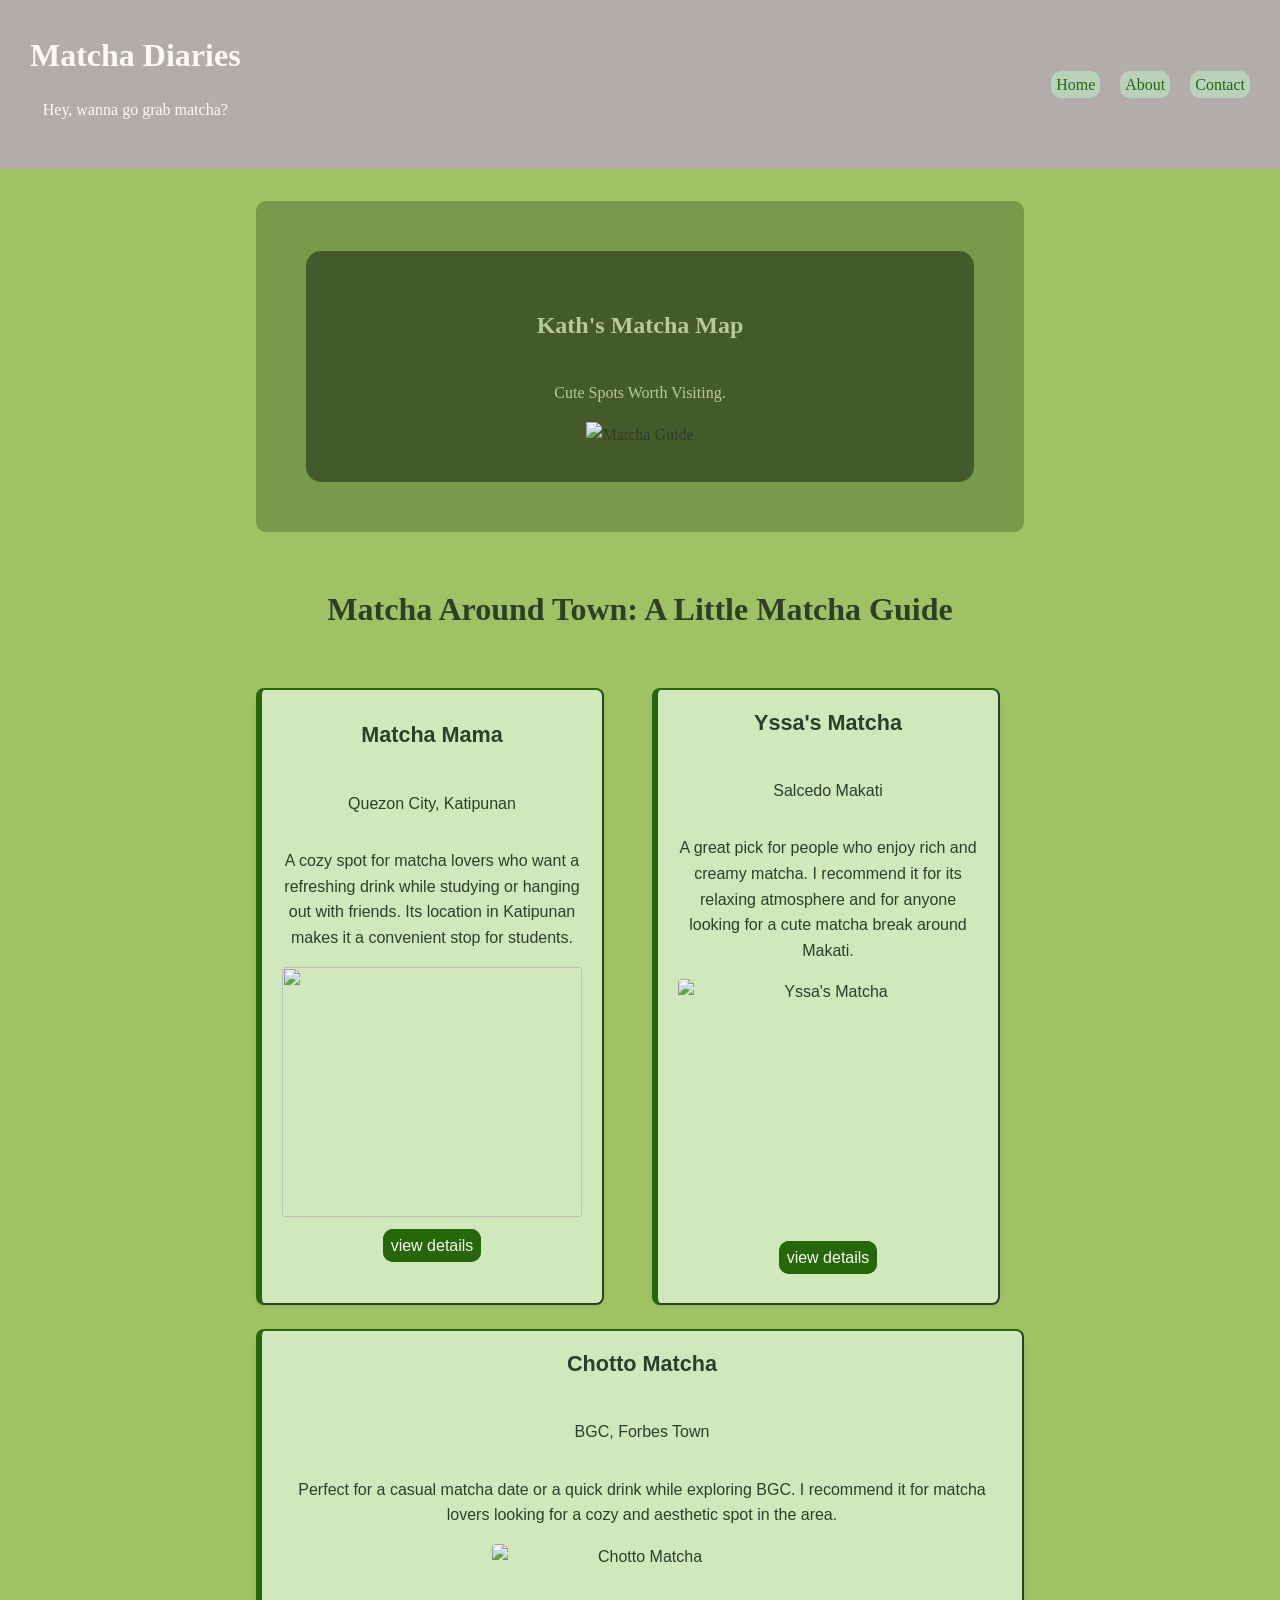
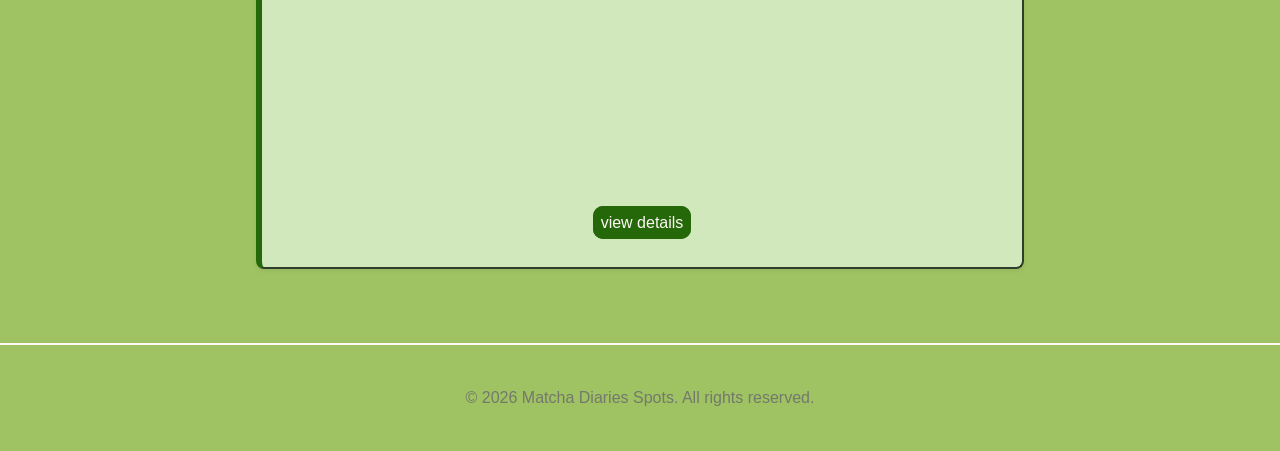
==== commit 8e159bc9: "Update website theme" ====
--- a/index.html
+++ b/index.html
@@ -66,8 +66,7 @@
             </p>
 
             <img
-                src="https://lh3.googleusercontent.com/gps-cs-s/AHRPTWm66MC9DvbE8rvvhPfIpCgBcdc7aY50VchoPN-IiaSv8JOrzuiWiPfVCBTuHcjmhPcv7U7Xg43Mwkp3mskaAhrIHMyeX8cR4J7KukERyn7oHtTRrruGWdxE8hQf9ctuL9i9YOSvHUnNu2uQ=s1360-w1360-h1020-rw"
-                alt="Matcha Mama">
+                src="https://encrypted-tbn0.gstatic.com/images?q=tbn:ANd9GcTcAYvtHXNc7URYbphAY5Ncd8Bxp1ydNxq83KLmRpXy8AASrtv9Zkt3VnE&s=10="Matcha Mama">
             <p><a href="places/Matcha-Mama.html">view details</a></p>
         </article>
 
